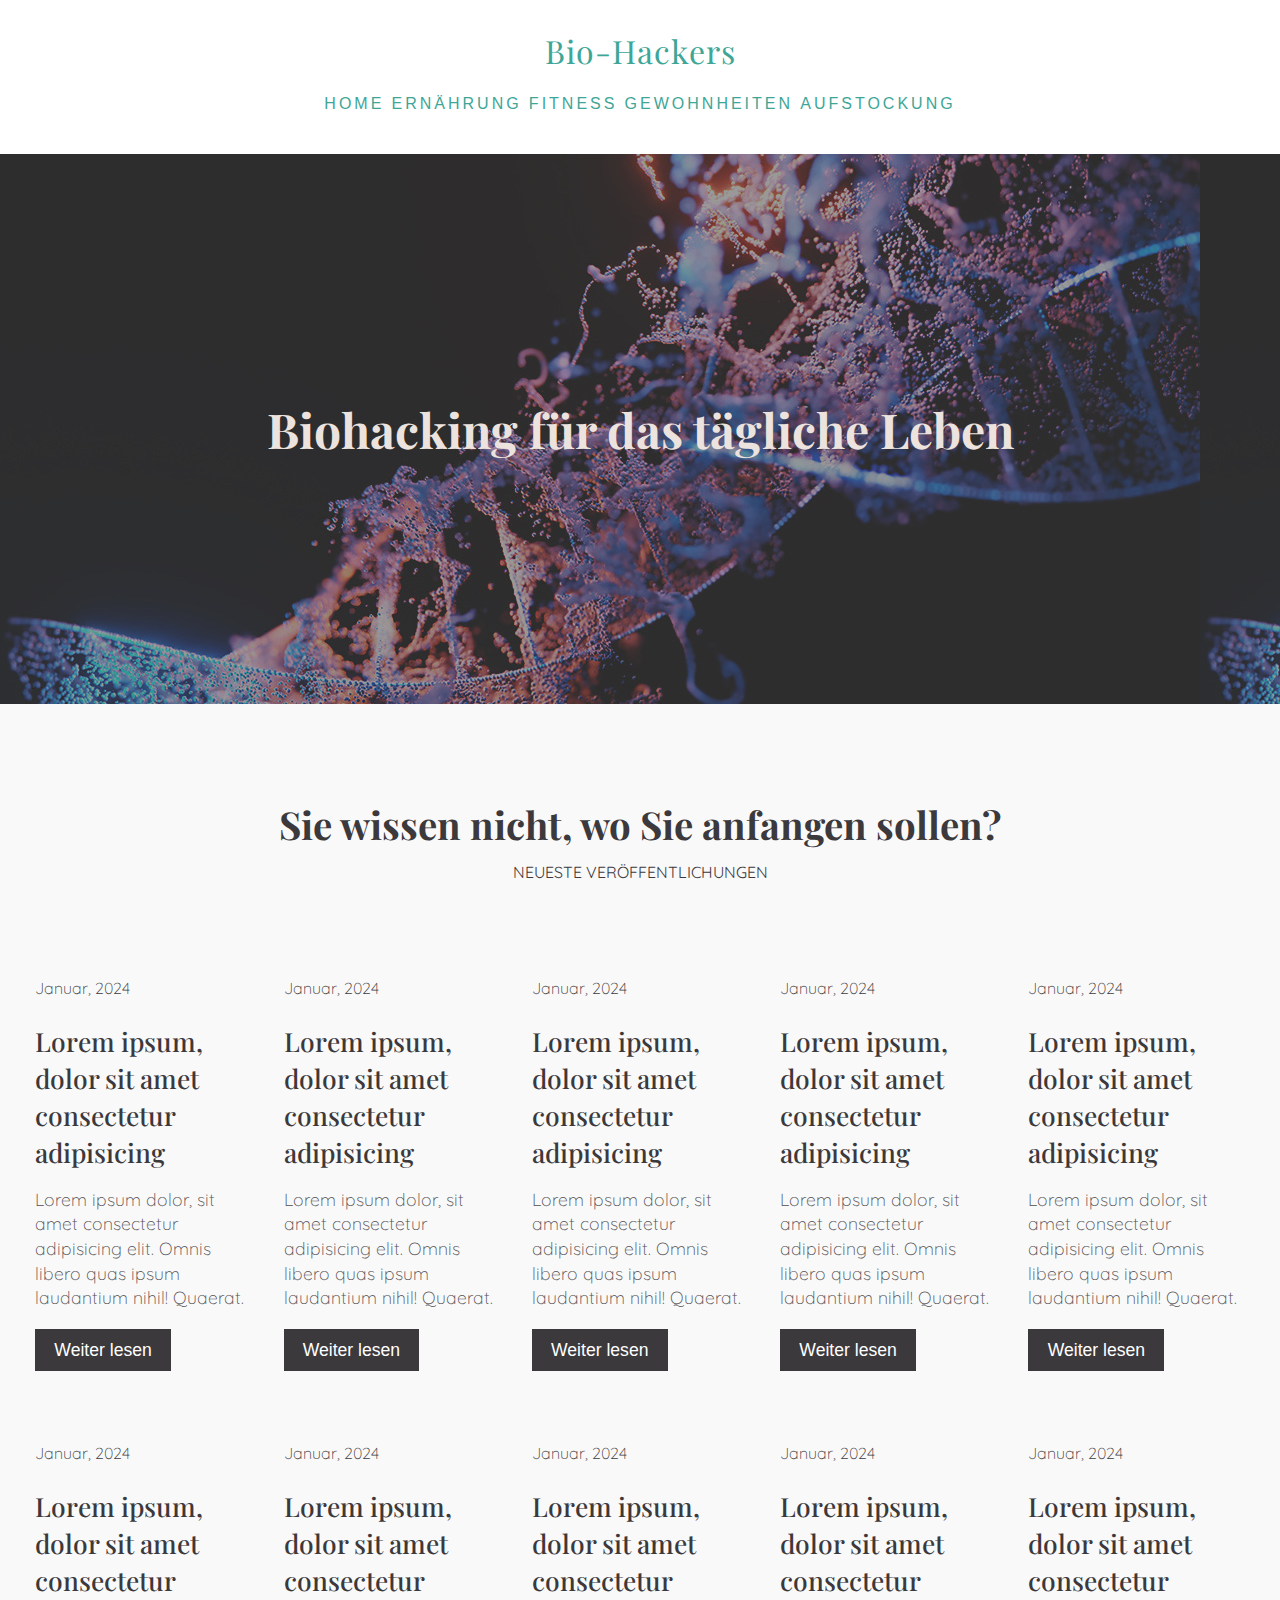
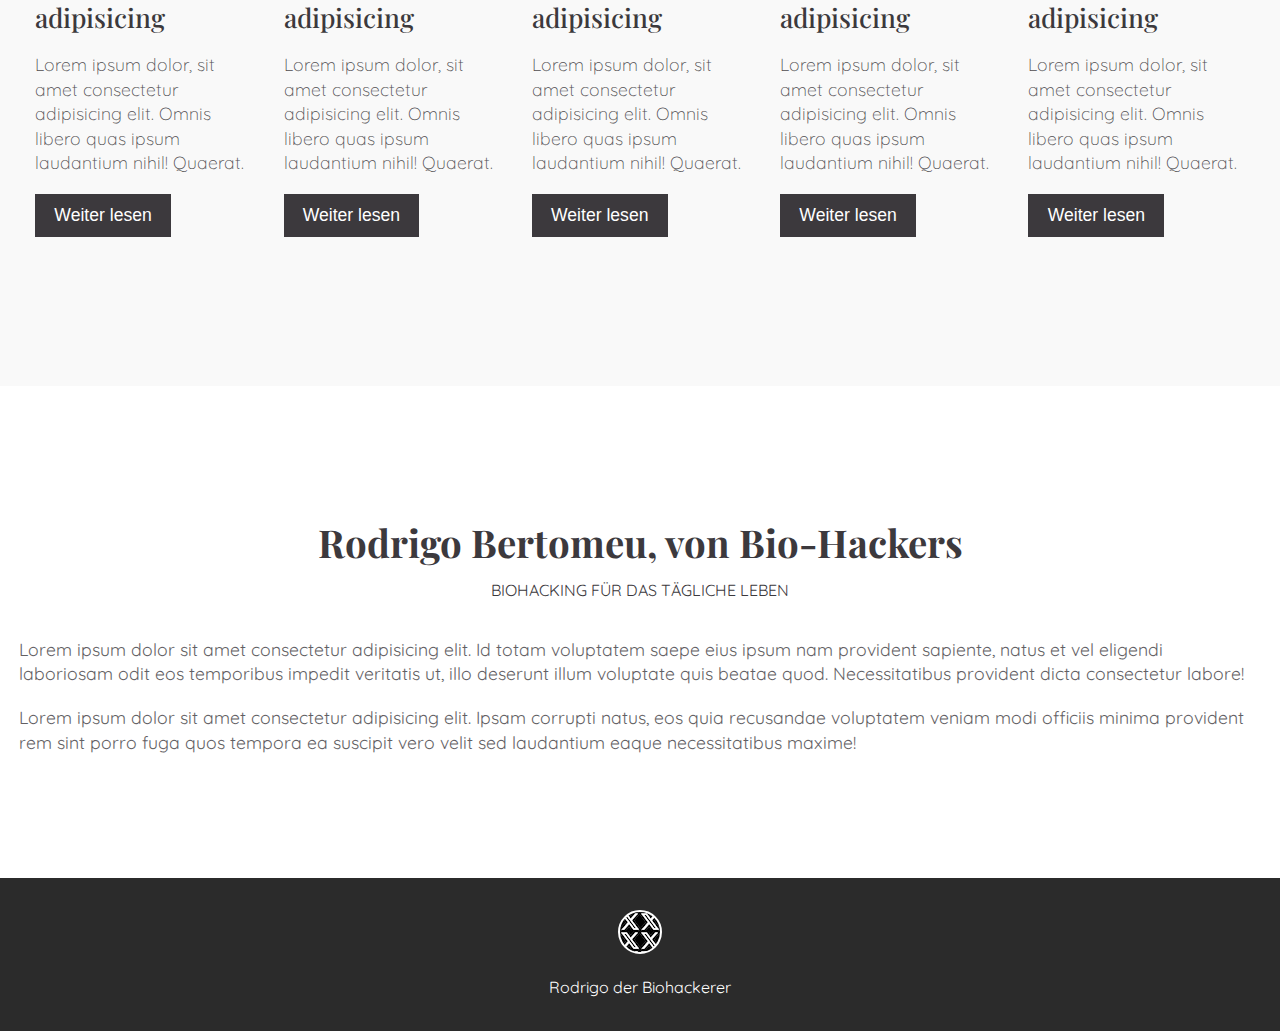
==== index.html @ 01a610f2 "./ mistake" ====
<!DOCTYPE html lang="de-DE">
<html>
    <head>
        <title>Biohacking für Biohackers im täglichen Leben</title>
        <meta name="description" content="【Aktualisiert: 2024 ✅】 Suchen Sie nach den besten Publikationen über Gesundheit und Wohlbefinden? ⛰ dann lesen Sie dies jetzt.">
        <link rel="icon" type="image/x-icon" href="./Resources/bio-hackers logo.png logo.png">
        <script type="application/ld+json">
        </script>
        <meta name="robots" content="index,follow">
        <link rel="stylesheet" href="./CSS/style.css">       
    </head>

    <body>
        <header>
            <nav class = "navbar">
              <div class = "container">
                <a href = "index.html" class = "navbar-brand">Bio-Hackers</a>
                <div class = "navbar-nav">
                  <a href = "index.html">HOME</a>
                  <a href = "">Ernährung</a>
                  <a href = "">Fitness</a>
                  <a href = "">Gewohnheiten</a>
                  <a href = "">Aufstockung</a>
                </div>
              </div>
            </nav>
         
          <div class = "banner" style="background-image: url('/Resources/Biohacker\ background.jpg');">
                <div class = "container">
                    <h1 class = "banner-title">
                        Biohacking für das tägliche Leben
                    </h1>
                </div>
            </div>
        </header>

 <!-- blog -->
 <section class = "blog" id = "blog">
    <div class = "container">
      <div class = "title">
        <h2>Sie wissen nicht, wo Sie anfangen sollen?</h2>
        <p>Neueste Veröffentlichungen</p>
      </div>
      <div class = "blog-content">
        <!-- item -->
        <div class = "blog-item">
          <div class = "blog-text">
            <span>Januar, 2024</span>
            <h2>Lorem ipsum, dolor sit amet consectetur adipisicing</h2>
            <p>Lorem ipsum dolor, sit amet consectetur adipisicing elit. Omnis libero quas ipsum laudantium nihil! Quaerat.</p>
            <a href = "/blog_template.html">Weiter lesen</a>
          </div>
        </div>
        <!-- end of item -->
        <!-- item -->
        <div class = "blog-item">
          <div class = "blog-text">
            <span>Januar, 2024</span>
            <h2>Lorem ipsum, dolor sit amet consectetur adipisicing</h2>
            <p>Lorem ipsum dolor, sit amet consectetur adipisicing elit. Omnis libero quas ipsum laudantium nihil! Quaerat.</p>
            <a href = "/blog_template.html">Weiter lesen</a>
          </div>
        </div>
        <!-- end of item -->
        <!-- item -->
        <div class = "blog-item">
          <div class = "blog-text">
            <span>Januar, 2024</span>
            <h2>Lorem ipsum, dolor sit amet consectetur adipisicing</h2>
            <p>Lorem ipsum dolor, sit amet consectetur adipisicing elit. Omnis libero quas ipsum laudantium nihil! Quaerat.</p>
            <a href = "/blog_template.html">Weiter lesen</a>
          </div>
        </div>
        <!-- end of item -->
        <!-- item -->
        <div class = "blog-item">
          <div class = "blog-text">
            <span>Januar, 2024</span>
            <h2>Lorem ipsum, dolor sit amet consectetur adipisicing</h2>
            <p>Lorem ipsum dolor, sit amet consectetur adipisicing elit. Omnis libero quas ipsum laudantium nihil! Quaerat.</p>
            <a href = "/blog_template.html">Weiter lesen</a>
          </div>
        </div>
        <!-- end of item -->
        <!-- item -->
        <div class = "blog-item">
          <div class = "blog-text">
            <span>Januar, 2024</span>
            <h2>Lorem ipsum, dolor sit amet consectetur adipisicing</h2>
            <p>Lorem ipsum dolor, sit amet consectetur adipisicing elit. Omnis libero quas ipsum laudantium nihil! Quaerat.</p>
            <a href = "/blog_template.html">Weiter lesen</a>
          </div>
        </div>
        <!-- end of item -->
        <!-- item -->
        <div class = "blog-item">
         
          <div class = "blog-text">
            <span>Januar, 2024</span>
            <h2>Lorem ipsum, dolor sit amet consectetur adipisicing</h2>
            <p>Lorem ipsum dolor, sit amet consectetur adipisicing elit. Omnis libero quas ipsum laudantium nihil! Quaerat.</p>
            <a href = "/blog_template.html">Weiter lesen</a>
          </div>
        </div>
        <!-- end of item -->
        <!-- item -->
        <div class = "blog-item">
         
          <div class = "blog-text">
            <span>Januar, 2024</span>
            <h2>Lorem ipsum, dolor sit amet consectetur adipisicing</h2>
            <p>Lorem ipsum dolor, sit amet consectetur adipisicing elit. Omnis libero quas ipsum laudantium nihil! Quaerat.</p>
            <a href = "/blog_template.html">Weiter lesen</a>
          </div>
        </div>
        <!-- end of item -->
        <!-- item -->
        <div class = "blog-item">
         
          <div class = "blog-text">
            <span>Januar, 2024</span>
            <h2>Lorem ipsum, dolor sit amet consectetur adipisicing</h2>
            <p>Lorem ipsum dolor, sit amet consectetur adipisicing elit. Omnis libero quas ipsum laudantium nihil! Quaerat.</p>
            <a href = "/blog_template.html">Weiter lesen</a>
          </div>
        </div>
        <!-- end of item -->
         <!-- item -->
         <div class = "blog-item">
         
          <div class = "blog-text">
            <span>Januar, 2024</span>
            <h2>Lorem ipsum, dolor sit amet consectetur adipisicing</h2>
            <p>Lorem ipsum dolor, sit amet consectetur adipisicing elit. Omnis libero quas ipsum laudantium nihil! Quaerat.</p>
            <a href = "/blog_template.html">Weiter lesen</a>
          </div>
        </div>
        <!-- end of item -->
         <!-- item -->
         <div class = "blog-item">
        
          <div class = "blog-text">
            <span>Januar, 2024</span>
            <h2>Lorem ipsum, dolor sit amet consectetur adipisicing</h2>
            <p>Lorem ipsum dolor, sit amet consectetur adipisicing elit. Omnis libero quas ipsum laudantium nihil! Quaerat.</p>
            <a href = "/blog_template.html">Weiter lesen</a>
          </div>
        </div>
        <!-- end of item -->
      </div>
    </div>
  </section>
  <!-- end of blog -->

  <!-- about -->
  <section class = "about" id = "about">
    <div class = "container">
      <div class = "about-content">
        <div class = "about-text">
          <div class = "title">
            <h2>Rodrigo Bertomeu, von Bio-Hackers</h2>
            <p>Biohacking für das tägliche Leben</p>
          </div>
          <p>Lorem ipsum dolor sit amet consectetur adipisicing elit. Id totam voluptatem saepe eius ipsum nam provident sapiente, natus et vel eligendi laboriosam odit eos temporibus impedit veritatis ut, illo deserunt illum voluptate quis beatae quod. Necessitatibus provident dicta consectetur labore!</p>
          <p>Lorem ipsum dolor sit amet consectetur adipisicing elit. Ipsam corrupti natus, eos quia recusandae voluptatem veniam modi officiis minima provident rem sint porro fuga quos tempora ea suscipit vero velit sed laudantium eaque necessitatibus maxime!</p>
        </div>
      </div>
    </div>
  </section>
  <!-- end of about -->


    </body>

<!-- footer -->
<footer>
  <div class = "social-links">
    <a href = "https://twitter.com/Rodrigo_Bubble" style="background-image: url(/Resources/x_logo.png);"><i class = "fab fa-twitter"></i></a>
  </div>
  <span>Rodrigo der Biohackerer</span>
  </footer>
  <!-- end of footer -->

</html>
---- CSS/style.css ----
/* #3EA697 */

 @import url('https://fonts.googleapis.com/css2?family=Playfair+Display:wght@500;600;700;800;900&family=Quicksand:wght@300;400;500;600;700&display=swap');

:root{
    --Playfair: 'Playfair Display', serif;
    --Quicksand: 'Quicksand', sans-serif;
    --Roboto: 'Roboto', sans-serif;
    --dark: #3c393d;
    --exDark: #2b2b2b;
}
*{
    padding: 0;
    margin: 0;
    font-family: var(--Quicksand);
}
body{
    line-height: 1.4;
    color: var(--dark);
}
img{
    width: 100%;
    display: block;
}
.container{
    max-width: 1320px;
    margin: 0 auto;
    padding: 10px 1.2rem;
}

/* header */
header{
    min-height: 30vh;
    background: linear-gradient(rgba(0, 0, 0, 0.4), rgba(0, 0, 0, 0.4)), url(images/banner-bg.jpg) center/cover no-repeat fixed;
    display: flex;
    flex-direction: column;
    justify-content: stretch;
    max-height: 500px;
    padding-bottom: 200px;

}
.navbar{
    background: rgba(255, 255, 255);
    padding: 1.2rem;
}
.navbar-brand{
    color: #3EA697;
    font-size: 2rem;
    display: block;
    text-align: center;
    text-decoration: none;
    font-family: var(--Playfair);
    letter-spacing: 1px;
}
.navbar-nav{
    padding: 0.8rem 0 0.2rem 0;
    text-align: center;
}
.navbar-nav a{
    text-transform: uppercase;
    font-family: var(--Roboto);
    letter-spacing: 1px;
    font-weight: 500;
    color: #3EA697;
    text-decoration: none;
    display: inline-block;
    padding: 0.4rem 0.1rem;
    letter-spacing: 3px;
    transition: opacity 0.5s ease;
}
.navbar-nav a:hover{
    opacity: 0.7;
}
.banner{
    flex: 1;
    display: flex;
    align-items: center;
    justify-content: center;
    text-align: center;
    color: #ece2de;
   
    min-height: 550px;
}
.banner-title{
    font-size: 3rem;
    font-family: var(--Playfair);
    line-height: 1.2;
}
.banner-title span{
    font-family: var(--Playfair);
    color: var(--exDark);
}
.banner p{
    padding: 1rem 0 2rem 0;
    font-size: 1.2rem;
    text-transform: capitalize;
    font-family: var(--Roboto);
    font-weight: 300;
    word-spacing: 2px;
}

/* design */
.design{
    padding: 4.5rem 0;
}
.title{
    text-align: center;
    padding: 1rem 0;
}
.title h2{
    font-family: var(--Playfair);
    font-size: 2.4rem;
}
.title p{
    text-transform: uppercase;
    padding: 0.6rem 0;
}
.design-content{
    margin: 2rem 0;
}
.design-item{
    cursor: pointer;
    margin: 1.5rem 0;
}
.design-img{
    position: relative;
    overflow: hidden;
}
.design-img::after{
    position: absolute;
    content: "";
    top: 0;
    left: 0;
    width: 100%;
    height: 100%;
    background: rgba(0, 0, 0, 0.3);
}
.design-img img{
    transition:  all 0.5s ease;
}
.design-item:hover img{
    transform: scale(1.2);
}
.design-img span:first-of-type{
    position: absolute;
    z-index: 1;
    top: 10px;
    left: 10px;
    background: var(--exDark);
    color: #fff;
    padding: 0.25rem 1rem;
}
.design-img span:last-of-type{
    position: absolute;
    z-index: 1;
    bottom: 10px;
    right: 10px;
    color: #fff;
    font-weight: 700;
    font-size: 1.1rem;
}
.design-title{
    padding: 1rem;
    font-size: 1.2rem;
    text-align: center;
    width: 70%;
    margin: 0 auto;
}
.design-title a{
    color: var(--dark);
    text-decoration: none;
    text-transform: capitalize;
    font-family: var(--Playfair);
}


/* blog */
.blog{
    background: #f9f9f9;
    padding: 4.5rem 0;
}
.blog-content{
    margin: 2rem 0;
    display: flex;
    flex-direction: row-reverse;
    flex-wrap: wrap;
}

@media (max-width: 450px) {
    .blog-content {
      flex-direction: column;
    }
  }

.blog-img{
    position: relative;
    width: 25%;
  }
  
.blog-item{
  flex: 20%;
}

@media (max-width: 450px) {
    .flex-item{
      flex: 100%;
    }
  }


.blog-img span{
    position: absolute;
    bottom: 10px;
    right: 10px;
    background: var(--exDark);
    color: #fff;
    font-size: 1.4rem;
    padding: 0.3rem 0.6rem;
}
.blog-text{
    margin: 2.2rem 0;
    padding: 0 1rem;
}
.blog-text span{
    font-weight: 300;
    display: block;
    padding-bottom: 0.5rem;
}
.blog-text h2{
    font-family: var(--Playfair);
    padding: 1rem 0;
    font-size: 1.65rem;
    font-weight: 500;
}
.blog-text p{
    font-weight: 300;
    font-size: 1.1rem;
    opacity: 0.9;
    padding-bottom: 1.2rem;
}
.blog-text a{
    font-family: var(--Roboto);
    font-size: 1.1rem;
    text-decoration: none;
    color: var(--dark);
    display: inline-block;
    background: var(--dark);
    color: #fff;
    padding: 0.55rem 1.2rem;
    transition: all 0.5s ease;
}
.blog-text a:hover{
    background: var(--exDark);
}

/* about */
.about{
    padding: 4.5rem 0;
}
.about-text{
    margin: 2rem 0;
}
.about-text > p{
    font-size: 1.1rem;
    padding: 0.6rem 0;
    opacity: 0.8;
}

/* template */
.blog-template{
    background: #f9f9f9;
    padding: 4.5rem 0;
}

.container-template{
    max-width: 1320px;
    margin: 0 auto;
    padding: 10px 1.2rem;
    width: 47rem;
    font-size: 20px;
    font-weight: 400;
    line-height: 1.7;
}

.title-template{
    text-align: justify;
    padding: 1rem 0;
}
.title-template h2{
    font-family: var(--Playfair);
    font-size: 2.4rem;
}
.title-template p{
    padding: 0.6rem 0;
}

/* footer */
footer{
    background: var(--exDark);
    color: #fff;
    text-align: center;
    padding: 2rem 0;
}
.social-links{
    display: flex;
    justify-content: center;
    margin-bottom: 1.4rem;
}
.social-links a{
    border: 2px solid #fff;
    color: #fff;
    display: block;
    width: 40px;
    height: 40px;
    display: flex;
    justify-content: center;
    align-items: center;
    border-radius: 50%;
    text-decoration: none;
    margin: 0 0.3rem;
    transition: all 0.5s ease;
}

.social-links a:hover{
    background: #fff;
    color: var(--exDark);
}
.footer span{
    margin-top: 1rem;
    display: block;
    font-family: var(--Playfair);
    letter-spacing: 2px;
}
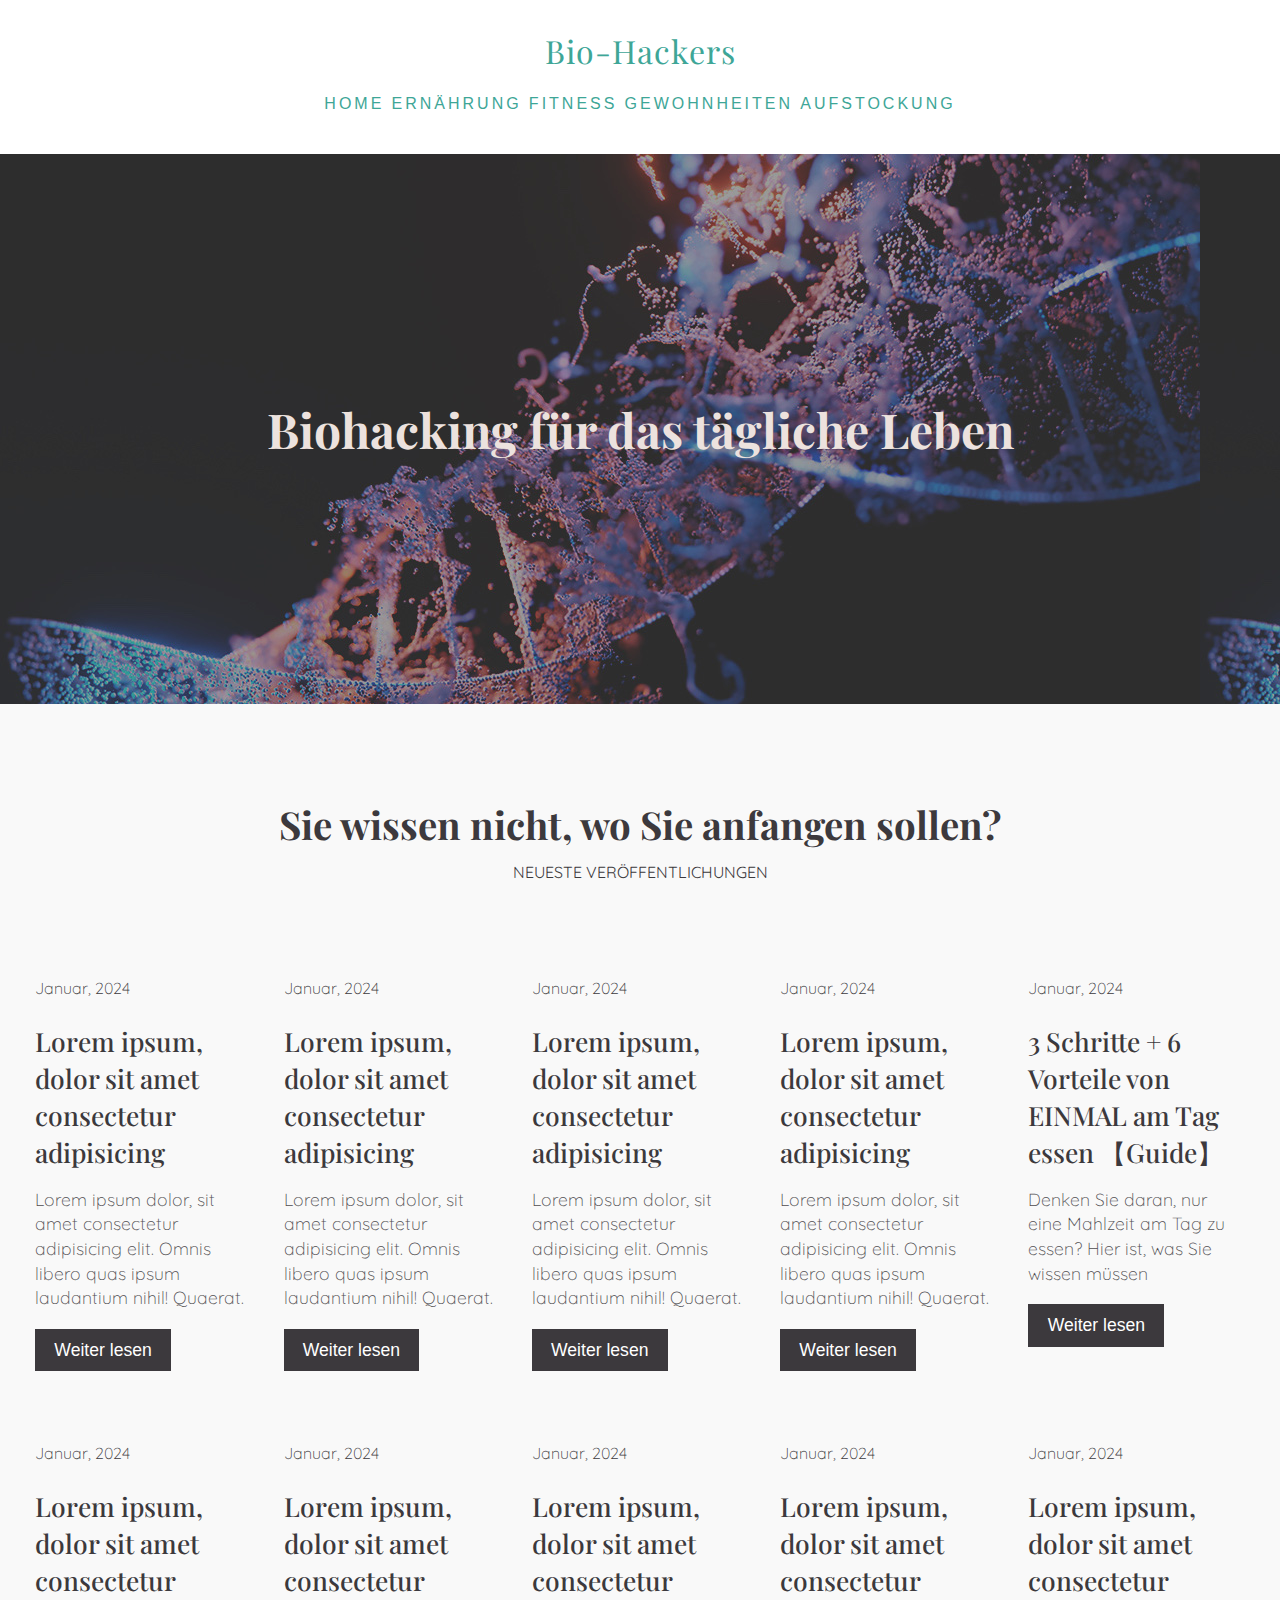
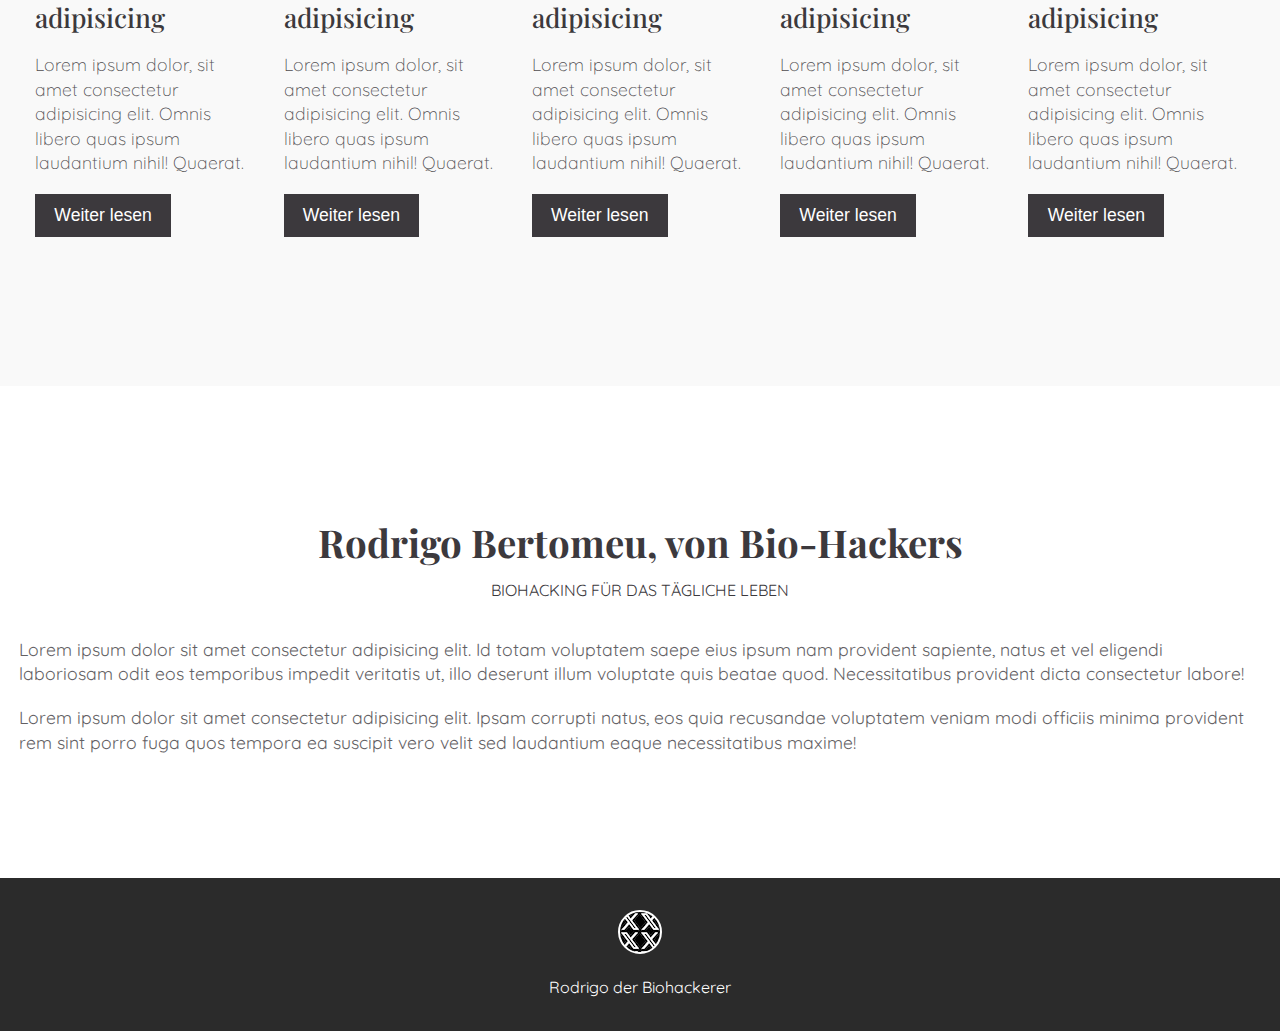
==== commit 3066c291: "titles and metas" ====
--- a/index.html
+++ b/index.html
@@ -46,8 +46,8 @@
         <div class = "blog-item">
           <div class = "blog-text">
             <span>Januar, 2024</span>
-            <h2>Lorem ipsum, dolor sit amet consectetur adipisicing</h2>
-            <p>Lorem ipsum dolor, sit amet consectetur adipisicing elit. Omnis libero quas ipsum laudantium nihil! Quaerat.</p>
+            <h2>3 Schritte + 6 Vorteile von EINMAL am Tag essen 【Guide】</h2>
+            <p>Denken Sie daran, nur eine Mahlzeit am Tag zu essen? Hier ist, was Sie wissen müssen</p>
             <a href = "/blog_template.html">Weiter lesen</a>
           </div>
         </div>
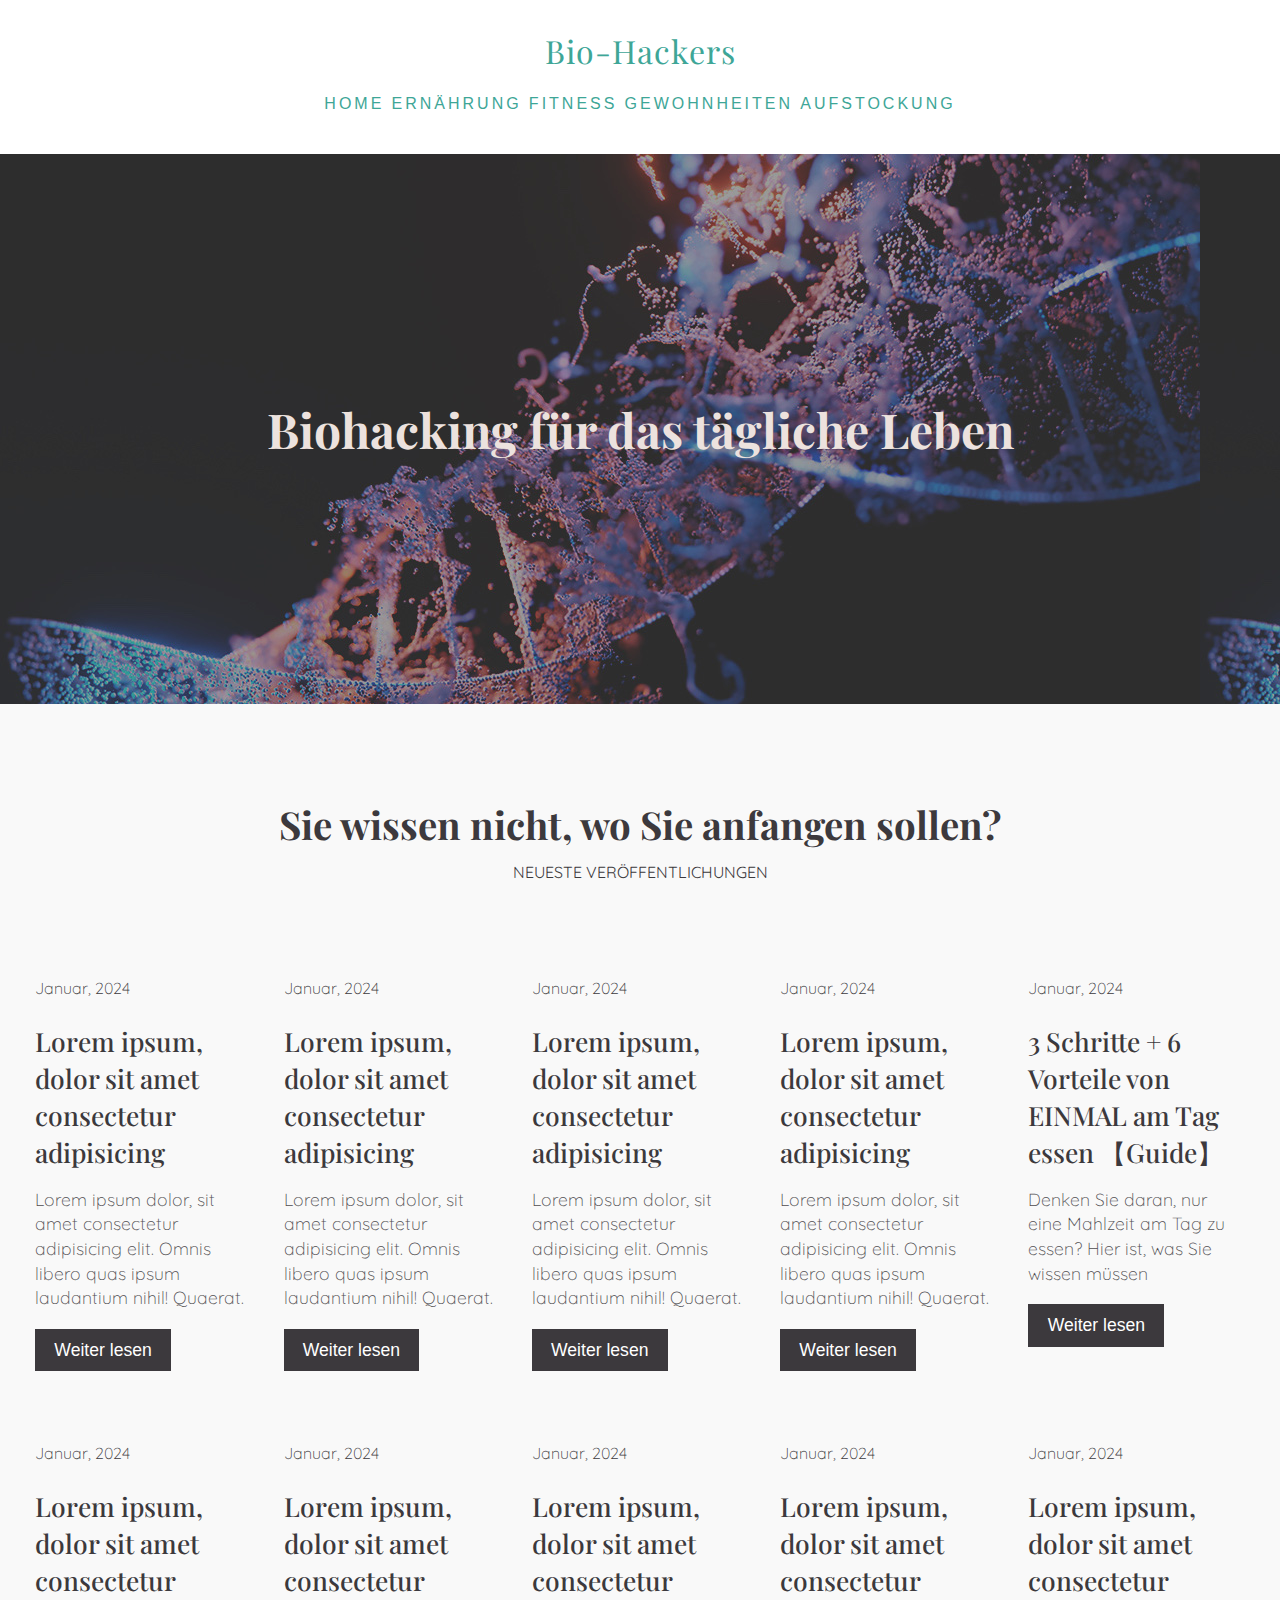
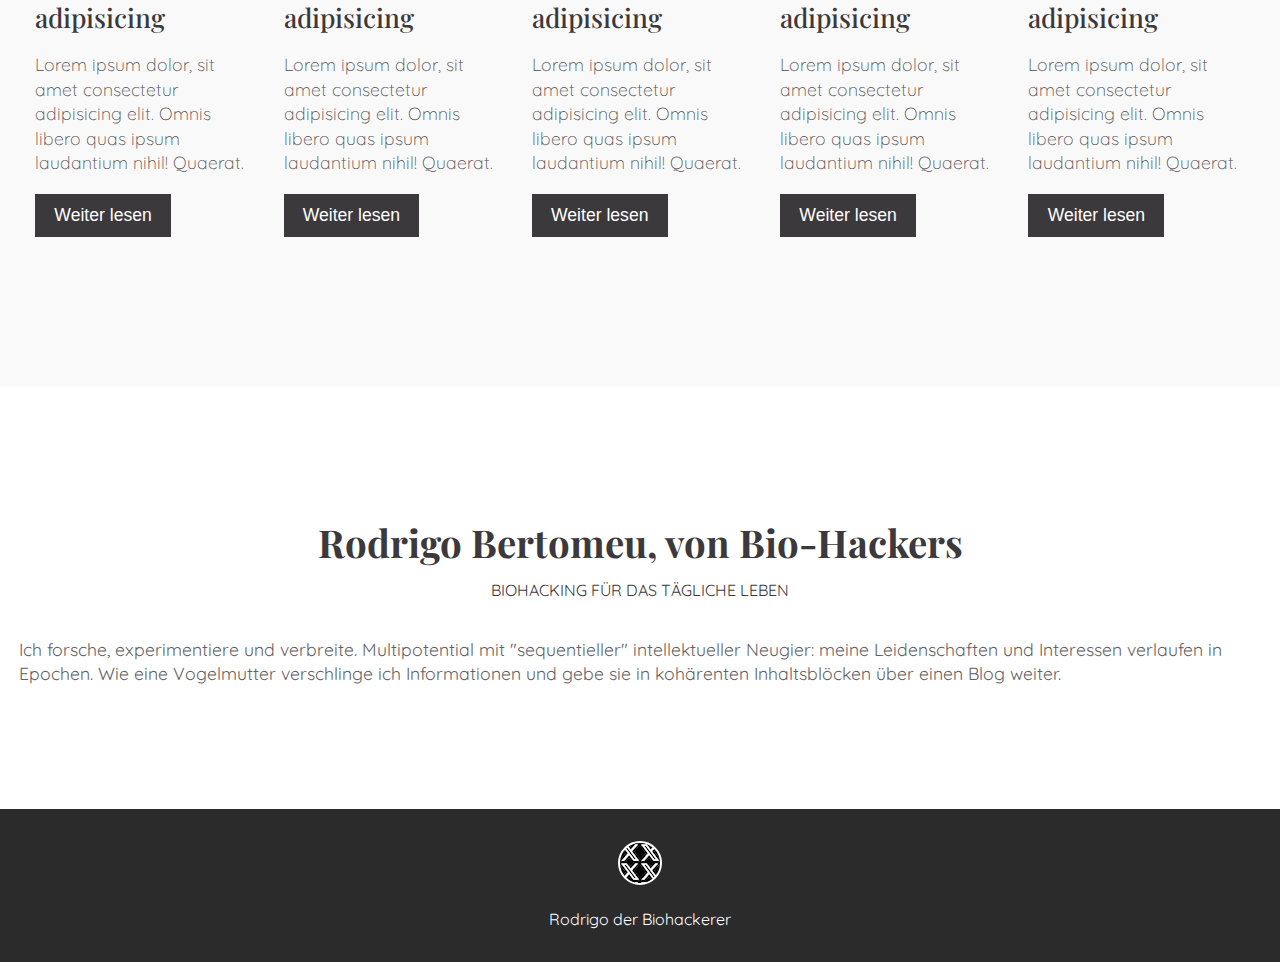
==== commit 7dc9aac8: "Multiple" ====
--- a/index.html
+++ b/index.html
@@ -161,8 +161,7 @@
             <h2>Rodrigo Bertomeu, von Bio-Hackers</h2>
             <p>Biohacking für das tägliche Leben</p>
           </div>
-          <p>Lorem ipsum dolor sit amet consectetur adipisicing elit. Id totam voluptatem saepe eius ipsum nam provident sapiente, natus et vel eligendi laboriosam odit eos temporibus impedit veritatis ut, illo deserunt illum voluptate quis beatae quod. Necessitatibus provident dicta consectetur labore!</p>
-          <p>Lorem ipsum dolor sit amet consectetur adipisicing elit. Ipsam corrupti natus, eos quia recusandae voluptatem veniam modi officiis minima provident rem sint porro fuga quos tempora ea suscipit vero velit sed laudantium eaque necessitatibus maxime!</p>
+          <p>Ich forsche, experimentiere und verbreite. Multipotential mit "sequentieller" intellektueller Neugier: meine Leidenschaften und Interessen verlaufen in Epochen. Wie eine Vogelmutter verschlinge ich Informationen und gebe sie in kohärenten Inhaltsblöcken über einen Blog weiter.</p>
         </div>
       </div>
     </div>
--- a/CSS/style.css
+++ b/CSS/style.css
@@ -173,6 +173,10 @@
     font-family: var(--Playfair);
 }
 
+ul {
+    list-style-type: none;
+  }
+
 
 /* blog */
 .blog{
@@ -264,6 +268,7 @@
     font-size: 1.1rem;
     padding: 0.6rem 0;
     opacity: 0.8;
+    
 }
 
 /* template */
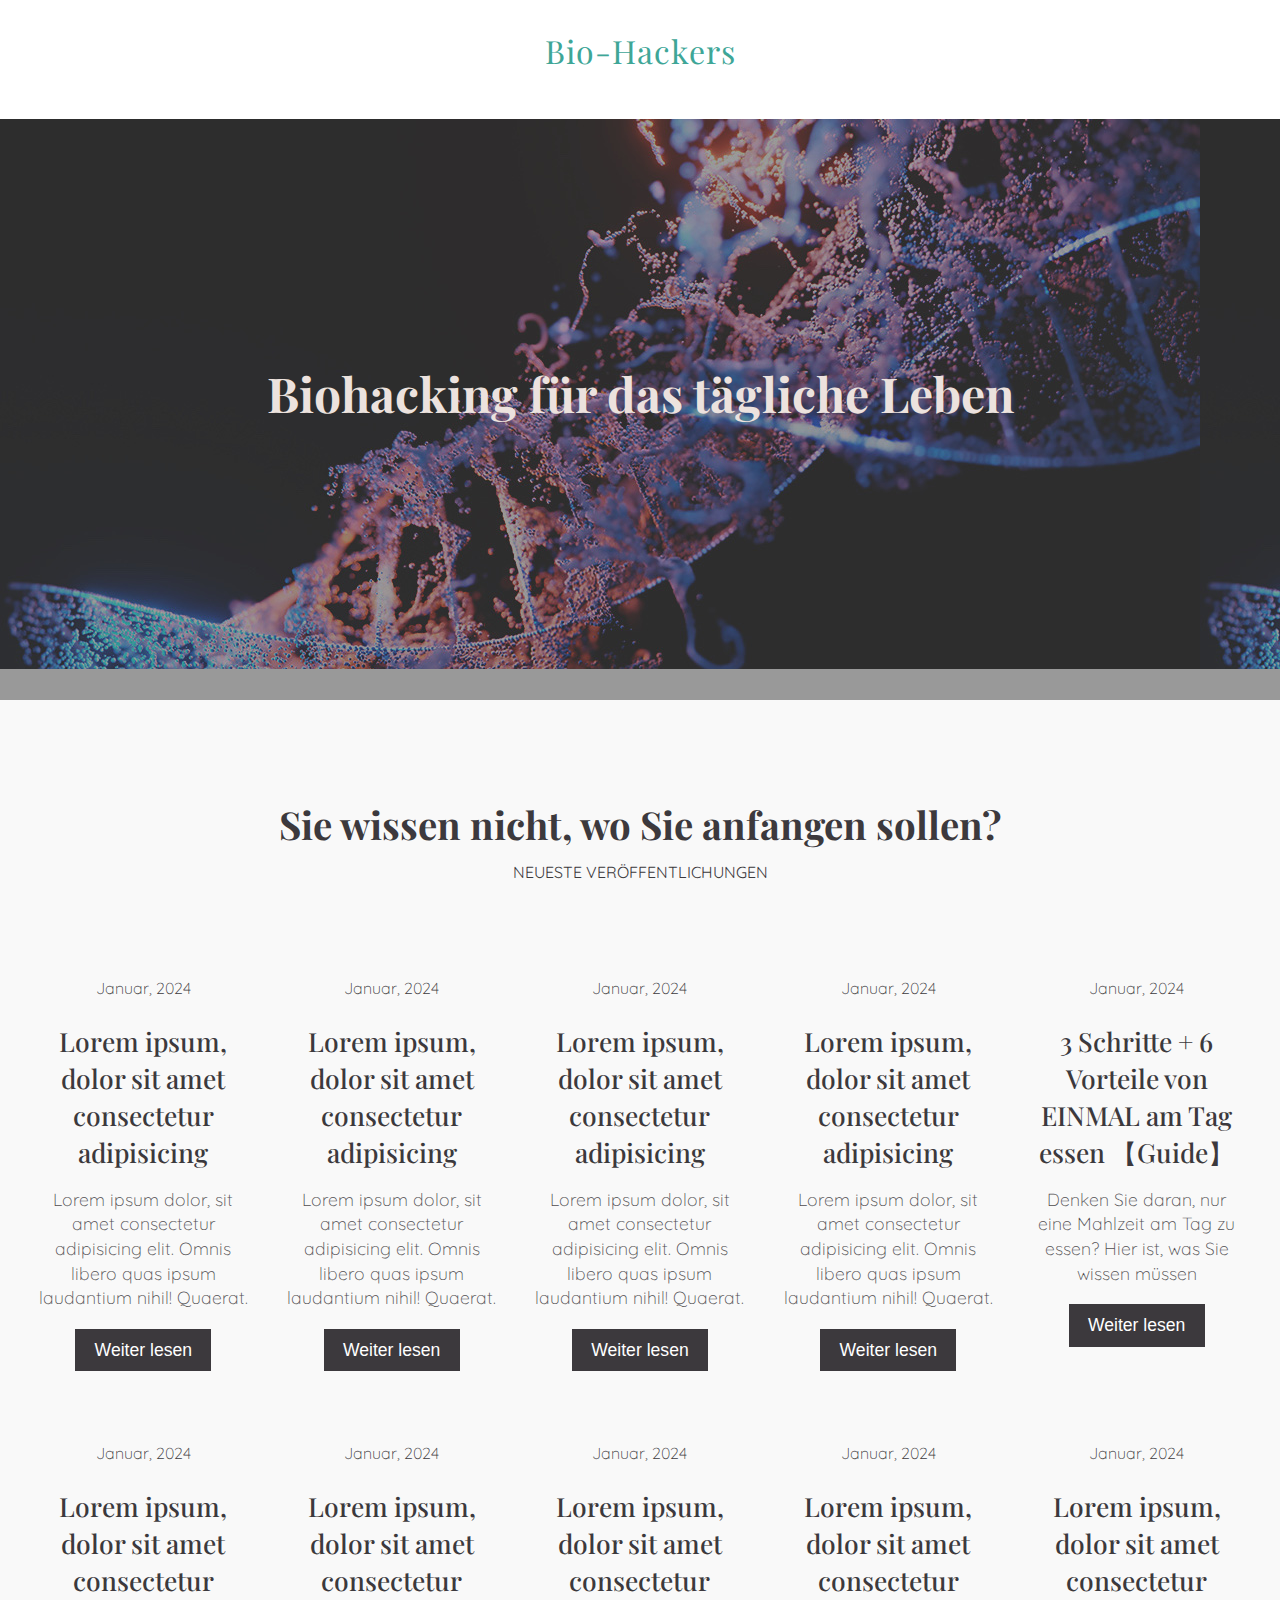
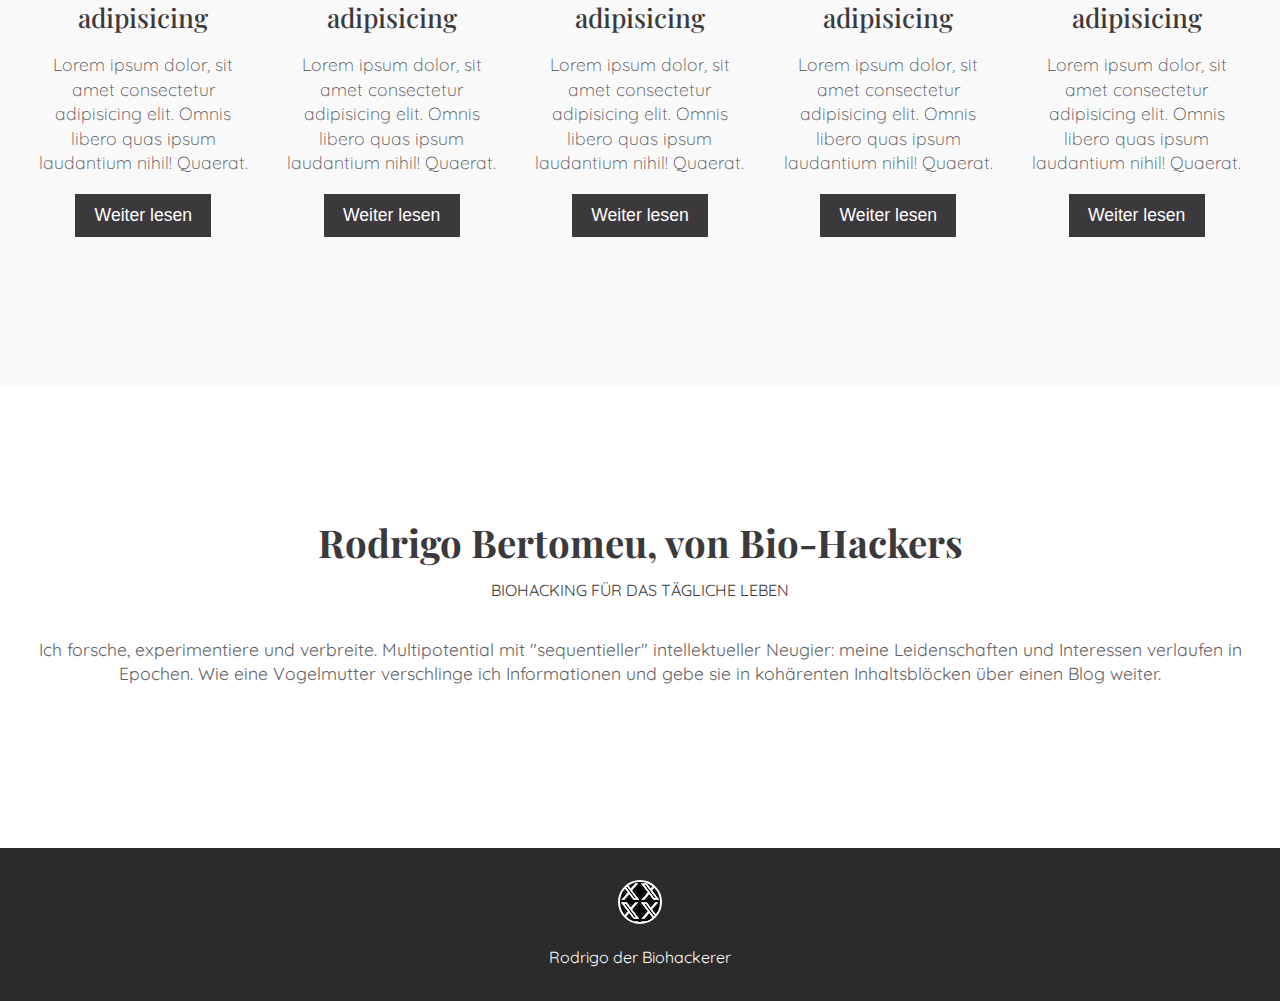
==== commit 583816ce: "substack" ====
--- a/index.html
+++ b/index.html
@@ -3,12 +3,12 @@
     <head>
         <title>Biohacking für Biohackers im täglichen Leben</title>
         <meta name="description" content="【Aktualisiert: 2024 ✅】 Suchen Sie nach den besten Publikationen über Gesundheit und Wohlbefinden? ⛰ dann lesen Sie dies jetzt.">
-        <link rel="icon" type="image/x-icon" href="./Resources/bio-hackers logo.png logo.png">
+        <link rel="icon" type="image/x-icon" href="./Resources/bio-hackers logo.png_logo.png">
         <script type="application/ld+json">
         </script>
         <meta name="robots" content="index,follow">
-        <link rel="stylesheet" href="./CSS/style.css">       
-    </head>
+        <link rel="stylesheet" href="./CSS/style.css">    
+      </head>
 
     <body>
         <header>
@@ -16,16 +16,16 @@
               <div class = "container">
                 <a href = "index.html" class = "navbar-brand">Bio-Hackers</a>
                 <div class = "navbar-nav">
-                  <a href = "index.html">HOME</a>
-                  <a href = "">Ernährung</a>
+                  <!-- <a href = "index.html">HOME</a>
+                 <a href = "">Ernährung</a> Nutricion
                   <a href = "">Fitness</a>
-                  <a href = "">Gewohnheiten</a>
-                  <a href = "">Aufstockung</a>
+                  <a href = "">Gewohnheiten</a>Habitos
+                  <a href = "">Nahrungsergänzungen</a>Suplementacion -->
                 </div>
               </div>
             </nav>
          
-          <div class = "banner" style="background-image: url('/Resources/Biohacker\ background.jpg');">
+          <div class = "banner" style="background-image: url('/Resources/Biohacker_background.jpg');">
                 <div class = "container">
                     <h1 class = "banner-title">
                         Biohacking für das tägliche Leben
@@ -162,6 +162,26 @@
             <p>Biohacking für das tägliche Leben</p>
           </div>
           <p>Ich forsche, experimentiere und verbreite. Multipotential mit "sequentieller" intellektueller Neugier: meine Leidenschaften und Interessen verlaufen in Epochen. Wie eine Vogelmutter verschlinge ich Informationen und gebe sie in kohärenten Inhaltsblöcken über einen Blog weiter.</p>
+          <p>
+            <div id="custom-substack-embed"></div>
+
+
+<script id="substackapi">
+  window.CustomSubstackWidget = {
+    substackUrl: "rodrigobertomeu.substack.com",
+    placeholder: "example@gmail.com",
+    buttonText: "Subscribe",
+    theme: "custom",
+    colors: {
+      primary: "#3EA697",
+      input: "#000000",
+      email: "#FFFFFF",
+      text: "#000000",
+    },
+  };
+</script>
+<script src="https://substackapi.com/widget.js" async></script>
+          </p>
         </div>
       </div>
     </div>
--- a/CSS/style.css
+++ b/CSS/style.css
@@ -26,6 +26,8 @@
     max-width: 1320px;
     margin: 0 auto;
     padding: 10px 1.2rem;
+    text-align: center;
+
 }
 
 /* header */
@@ -260,6 +262,7 @@
 /* about */
 .about{
     padding: 4.5rem 0;
+    align-content: center;
 }
 .about-text{
     margin: 2rem 0;
@@ -335,4 +338,4 @@
     display: block;
     font-family: var(--Playfair);
     letter-spacing: 2px;
-}
+}